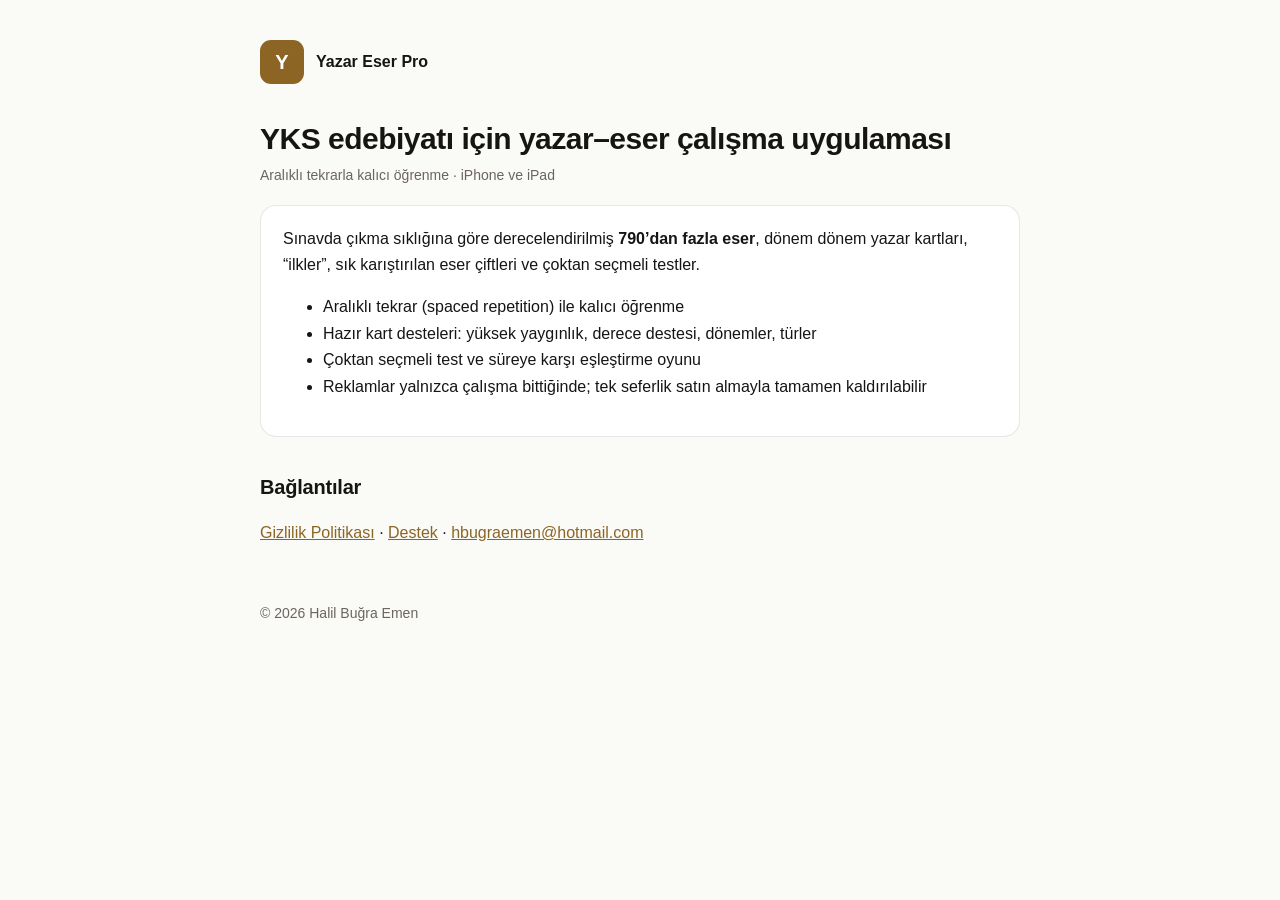
==== index.html @ e264d52a "Gizlilik politikası, destek ve tanıtım sayfaları" ====
<!doctype html>
<html lang="tr">
<head>
<meta charset="utf-8">
<meta name="viewport" content="width=device-width, initial-scale=1">
<title>Yazar Eser Pro</title>
<link rel="stylesheet" href="stil.css">
</head>
<body>
<div class="sar">
<header>
  <span class="logo"><span class="rozet">Y</span><strong>Yazar Eser Pro</strong></span>
</header>

<h1>YKS edebiyatı için yazar–eser çalışma uygulaması</h1>
<p class="ust">Aralıklı tekrarla kalıcı öğrenme · iPhone ve iPad</p>

<div class="kart">
  <p style="margin-top:0">Sınavda çıkma sıklığına göre derecelendirilmiş <strong>790’dan fazla eser</strong>, dönem dönem yazar kartları, “ilkler”, sık karıştırılan eser çiftleri ve çoktan seçmeli testler.</p>
  <ul>
    <li>Aralıklı tekrar (spaced repetition) ile kalıcı öğrenme</li>
    <li>Hazır kart desteleri: yüksek yaygınlık, derece destesi, dönemler, türler</li>
    <li>Çoktan seçmeli test ve süreye karşı eşleştirme oyunu</li>
    <li>Reklamlar yalnızca çalışma bittiğinde; tek seferlik satın almayla tamamen kaldırılabilir</li>
  </ul>
</div>

<h2>Bağlantılar</h2>
<p><a href="gizlilik.html">Gizlilik Politikası</a> · <a href="destek.html">Destek</a> · <a href="mailto:hbugraemen@hotmail.com">hbugraemen@hotmail.com</a></p>

<footer>© 2026 Halil Buğra Emen</footer>
</div>
</body>
</html>
---- stil.css ----
:root {
  --bg: #FAFAF7;
  --card: #FFFFFF;
  --text: #161514;
  --muted: #6B6560;
  --primary: #8C6524;
  --border: rgba(22, 21, 20, 0.10);
}
@media (prefers-color-scheme: dark) {
  :root {
    --bg: #141311;
    --card: #1D1B19;
    --text: #F2EFE9;
    --muted: #9C948C;
    --primary: #C9A15A;
    --border: rgba(255, 255, 255, 0.12);
  }
}
* { box-sizing: border-box; }
body {
  margin: 0;
  padding: 40px 20px 80px;
  background: var(--bg);
  color: var(--text);
  font: 16px/1.65 -apple-system, BlinkMacSystemFont, "Segoe UI", Roboto, sans-serif;
}
.sar { max-width: 760px; margin: 0 auto; }
header { margin-bottom: 36px; }
.logo {
  display: inline-flex; align-items: center; gap: 12px;
  text-decoration: none; color: inherit;
}
.rozet {
  width: 44px; height: 44px; border-radius: 11px;
  background: var(--primary); color: #fff;
  display: grid; place-items: center;
  font-weight: 700; font-size: 20px;
}
h1 { font-size: 30px; line-height: 1.25; letter-spacing: -0.5px; margin: 24px 0 6px; }
h2 { font-size: 20px; margin: 34px 0 10px; letter-spacing: -0.2px; }
h3 { font-size: 16px; margin: 22px 0 6px; }
p, li { color: var(--text); }
.ust { color: var(--muted); font-size: 14px; margin: 0; }
a { color: var(--primary); }
table { width: 100%; border-collapse: collapse; margin: 14px 0; font-size: 15px; }
th, td { text-align: left; padding: 10px 12px; border-bottom: 1px solid var(--border); }
th { color: var(--muted); font-weight: 600; }
.kart {
  background: var(--card); border: 1px solid var(--border);
  border-radius: 16px; padding: 20px 22px; margin: 18px 0;
}
footer { margin-top: 56px; color: var(--muted); font-size: 14px; }
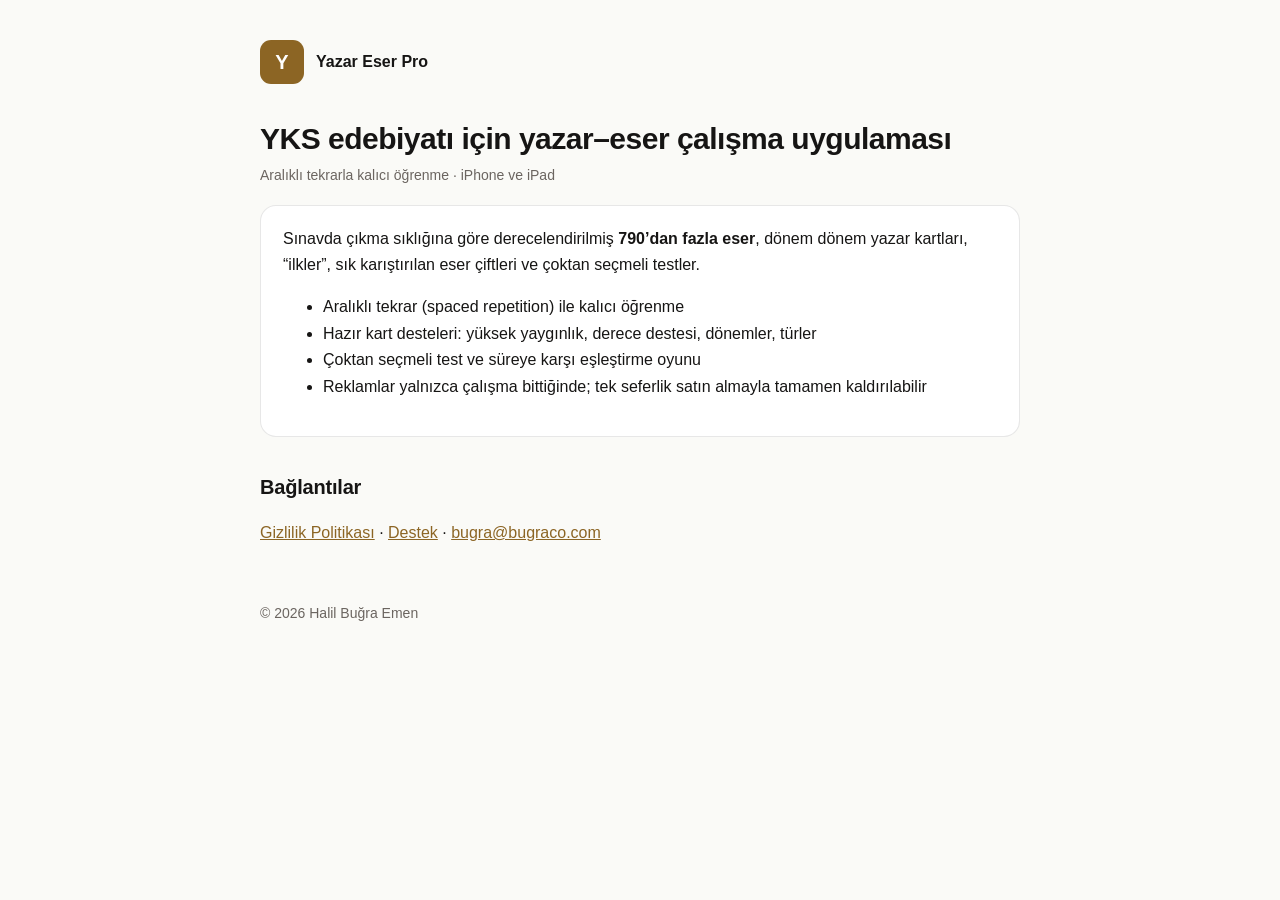
==== commit 974e3ab8: "İletişim adresi bugra@bugraco.com" ====
--- a/index.html
+++ b/index.html
@@ -26,7 +26,7 @@
 </div>
 
 <h2>Bağlantılar</h2>
-<p><a href="gizlilik.html">Gizlilik Politikası</a> · <a href="destek.html">Destek</a> · <a href="mailto:hbugraemen@hotmail.com">hbugraemen@hotmail.com</a></p>
+<p><a href="gizlilik.html">Gizlilik Politikası</a> · <a href="destek.html">Destek</a> · <a href="mailto:bugra@bugraco.com">bugra@bugraco.com</a></p>
 
 <footer>© 2026 Halil Buğra Emen</footer>
 </div>
